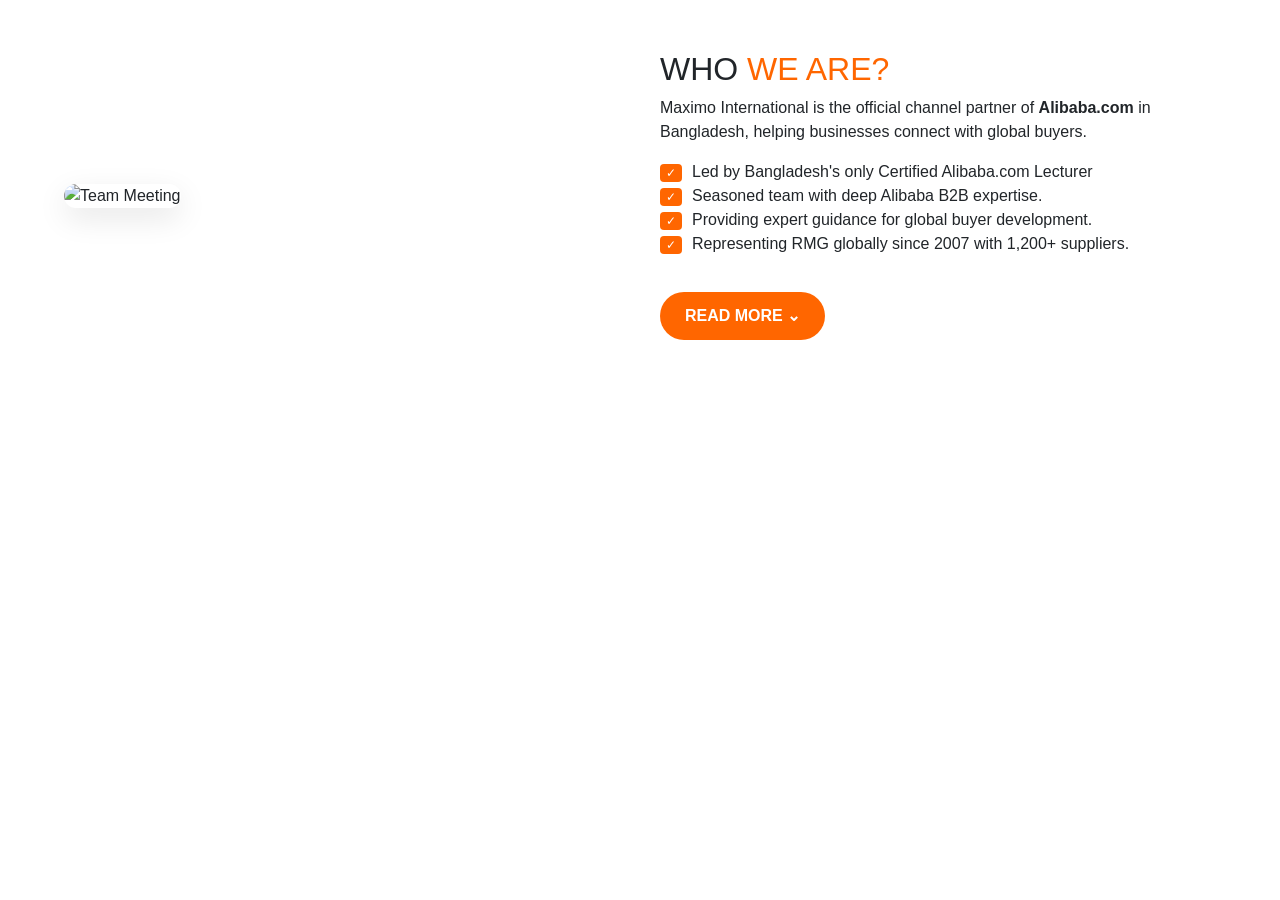
==== test.html @ c6def7f7 "Done" ====
<!DOCTYPE html>
<html lang="en">
<head>
    <meta charset="UTF-8">
    <meta name="viewport" content="width=device-width, initial-scale=1.0">
    <link href="https://cdn.jsdelivr.net/npm/bootstrap@5.3.0/dist/css/bootstrap.min.css" rel="stylesheet">
    <style>
       :root {
    --orange: #ff6600;
    --dark-grey: #333;
}

.about-container {
    padding: 50px 5%;
    font-family: Arial, sans-serif;
}

.content-wrapper {
    display: flex;
    gap: 40px;
    align-items: center;
    flex-wrap: wrap; /* Makes it responsive */
}

.image-box, .text-box {
    flex: 1;
    min-width: 300px;
}

.image-box img {
    width: 100%;
    border-radius: 15px;
    box-shadow: 0 10px 30px rgba(0,0,0,0.1);
}

.orange-text { color: var(--orange); }

.feature-list {
    list-style: none;
    padding: 0;
}

.feature-list li::before {
    content: "✓";
    background: var(--orange);
    color: white;
    margin-right: 10px;
    padding: 2px 6px;
    border-radius: 4px;
    font-size: 12px;
}

#read-more-btn {
    background-color: var(--orange);
    color: white;
    border: none;
    padding: 12px 25px;
    border-radius: 25px;
    cursor: pointer;
    font-weight: bold;
    margin-top: 20px;
    transition: 0.3s;
}

/* Logic Classes */
.hidden {
    display: none;
}

.expanded-text {
    margin-top: 15px;
    line-height: 1.6;
    color: #555;
    animation: fadeIn 0.5s ease-in;
}

@keyframes fadeIn {
    from { opacity: 0; }
    to { opacity: 1; }
}
    </style>
</head>
<body>
    <section class="about-container">
    <div class="content-wrapper">
        <div class="image-box">
            <img src="your-image-path.jpg" alt="Team Meeting">
        </div>

        <div class="text-box">
            <h2 class="title">WHO <span class="orange-text">WE ARE?</span></h2>
            <p class="description">
                Maximo International is the official channel partner of <strong>Alibaba.com</strong> 
                in Bangladesh, helping businesses connect with global buyers.
            </p>
            
            <ul class="feature-list">
                <li>Led by Bangladesh's only Certified Alibaba.com Lecturer</li>
                <li>Seasoned team with deep Alibaba B2B expertise.</li>
                <li>Providing expert guidance for global buyer development.</li>
                <li>Representing RMG globally since 2007 with 1,200+ suppliers.</li>
            </ul>

            <div id="more-content" class="hidden">
                <p>We provide end-to-end support for digital transformation in the Ready-Made Garments (RMG) sector. Our mission is to bridge the gap between local manufacturers and the international marketplace through data-driven strategies.</p>
            </div>

            <button id="read-more-btn" onclick="toggleContent()">READ MORE <span>⌄</span></button>
        </div>
    </div>
</section>

<script>
    function toggleContent() {
    const moreText = document.getElementById("more-content");
    const btnText = document.getElementById("read-more-btn");

    if (moreText.classList.contains("hidden")) {
        // Show content
        moreText.classList.remove("hidden");
        moreText.classList.add("expanded-text");
        btnText.innerHTML = "READ LESS <span>⌃</span>";
    } else {
        // Hide content
        moreText.classList.add("hidden");
        moreText.classList.remove("expanded-text");
        btnText.innerHTML = "READ MORE <span>⌄</span>";
    }
}
</script>
</body>
</html>
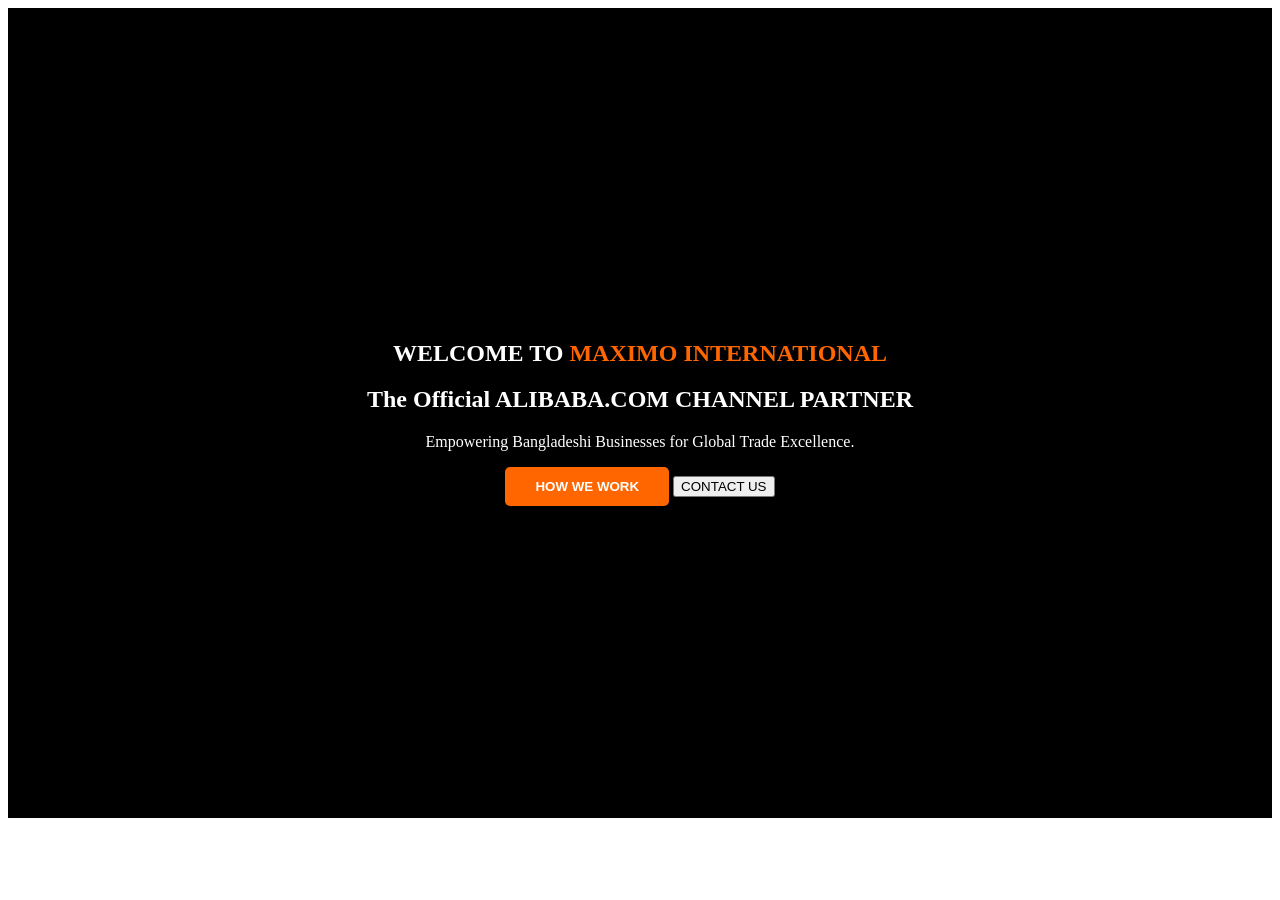
==== commit 46c619a8: "Dessign done" ====
--- a/test.html
+++ b/test.html
@@ -1,132 +1,153 @@
 <!DOCTYPE html>
 <html lang="en">
+
 <head>
     <meta charset="UTF-8">
     <meta name="viewport" content="width=device-width, initial-scale=1.0">
-    <link href="https://cdn.jsdelivr.net/npm/bootstrap@5.3.0/dist/css/bootstrap.min.css" rel="stylesheet">
+    <title>Document</title>
+    <link rel="stylesheet" href="https://cdn.jsdelivr.net/npm/swiper@11/swiper-bundle.min.css" />
     <style>
-       :root {
-    --orange: #ff6600;
-    --dark-grey: #333;
-}
+        .hero-wrapper {
+            position: relative;
+            width: 100%;
+            height: 90vh;
+            /* Professional hero height */
+            overflow: hidden;
+            background-color: #000;
+        }
 
-.about-container {
-    padding: 50px 5%;
-    font-family: Arial, sans-serif;
-}
+        /* Static Content Overlay */
+        .hero-static-content {
+            position: absolute;
+            top: 0;
+            left: 0;
+            width: 100%;
+            height: 100%;
+            z-index: 10;
+            display: flex;
+            align-items: center;
+            justify-content: center;
+            text-align: center;
+            color: white;
+            pointer-events: none;
+            /* Allows arrows/pagination to be clickable */
+        }
 
-.content-wrapper {
-    display: flex;
-    gap: 40px;
-    align-items: center;
-    flex-wrap: wrap; /* Makes it responsive */
-}
+        .hero-static-content .container {
+            pointer-events: auto;
+        }
 
-.image-box, .text-box {
-    flex: 1;
-    min-width: 300px;
-}
+        /* Re-enable button clicks */
 
-.image-box img {
-    width: 100%;
-    border-radius: 15px;
-    box-shadow: 0 10px 30px rgba(0,0,0,0.1);
-}
+        .hero-static-content h2 span {
+            color: #ff6600;
+            font-weight: bold;
+        }
 
-.orange-text { color: var(--orange); }
+        .btn-orange {
+            background: #ff6600;
+            color: white;
+            border: none;
+            padding: 12px 30px;
+            cursor: pointer;
+            border-radius: 5px;
+            font-weight: 600;
+        }
 
-.feature-list {
-    list-style: none;
-    padding: 0;
-}
+        /* Background Slider */
+        .myHeroSlider {
+            position: relative;
+            width: 100%;
+            
+        }
 
-.feature-list li::before {
-    content: "✓";
-    background: var(--orange);
-    color: white;
-    margin-right: 10px;
-    padding: 2px 6px;
-    border-radius: 4px;
-    font-size: 12px;
-}
+        .swiper-slide {
+            background-size: cover;
+            background-position: center;
+            filter: brightness(0.5);
+            /* Automatically darkens background images for text legibility */
+        }
 
-#read-more-btn {
-    background-color: var(--orange);
-    color: white;
-    border: none;
-    padding: 12px 25px;
-    border-radius: 25px;
-    cursor: pointer;
-    font-weight: bold;
-    margin-top: 20px;
-    transition: 0.3s;
-}
+       
+        .swiper-button-next,
+        .swiper-button-prev {
+            background: rgba(255, 255, 255, 0.1);
+            backdrop-filter: blur(8px);
+            width: 50px;
+            height: 50px;
+            border-radius: 50%;
+            transition: 0.3s ease;
+        }
 
-/* Logic Classes */
-.hidden {
-    display: none;
-}
+        .swiper-button-next:after,
+        .swiper-button-prev:after {
+            font-size: 18px;
+            font-weight: bold;
+        }
 
-.expanded-text {
-    margin-top: 15px;
-    line-height: 1.6;
-    color: #555;
-    animation: fadeIn 0.5s ease-in;
-}
-
-@keyframes fadeIn {
-    from { opacity: 0; }
-    to { opacity: 1; }
-}
+        .swiper-button-next:hover,
+        .swiper-button-prev:hover {
+            background: #ff6600;
+            color: white !important;
+        }
     </style>
 </head>
+
 <body>
-    <section class="about-container">
-    <div class="content-wrapper">
-        <div class="image-box">
-            <img src="your-image-path.jpg" alt="Team Meeting">
+    <section class="hero-wrapper">
+
+        <div class="hero-static-content">
+            <div class="container">
+                <h2>WELCOME TO <span>MAXIMO INTERNATIONAL</span></h2>
+                <h1>The Official ALIBABA.COM CHANNEL PARTNER</h1>
+                <p>Empowering Bangladeshi Businesses for Global Trade Excellence.</p>
+                <div class="hero-btns">
+                    <button class="btn-orange">HOW WE WORK</button>
+                    <button class="btn-outline">CONTACT US</button>
+                </div>
+            </div>
         </div>
 
-        <div class="text-box">
-            <h2 class="title">WHO <span class="orange-text">WE ARE?</span></h2>
-            <p class="description">
-                Maximo International is the official channel partner of <strong>Alibaba.com</strong> 
-                in Bangladesh, helping businesses connect with global buyers.
-            </p>
-            
-            <ul class="feature-list">
-                <li>Led by Bangladesh's only Certified Alibaba.com Lecturer</li>
-                <li>Seasoned team with deep Alibaba B2B expertise.</li>
-                <li>Providing expert guidance for global buyer development.</li>
-                <li>Representing RMG globally since 2007 with 1,200+ suppliers.</li>
-            </ul>
-
-            <div id="more-content" class="hidden">
-                <p>We provide end-to-end support for digital transformation in the Ready-Made Garments (RMG) sector. Our mission is to bridge the gap between local manufacturers and the international marketplace through data-driven strategies.</p>
+        <div class="swiper myHeroSlider">
+            <div class="swiper-wrapper">
+                <div class="swiper-slide" style="background-image: url('assets/img/news.jpg');"></div>
+                <div class="swiper-slide"
+                    style="background-image: url(assets/img/b511b8cc-27ce-4964-85b2-a33226e879a0\ \(1\).jpg);">
+                </div>
+                <div class="swiper-slide"
+                    style="background-image: url('assets/img/event1.jpg');">
+                </div>
             </div>
 
-            <button id="read-more-btn" onclick="toggleContent()">READ MORE <span>⌄</span></button>
+            <div class="swiper-button-next"></div>
+            <div class="swiper-button-prev"></div>
+            <div class="swiper-pagination"></div>
         </div>
-    </div>
-</section>
+    </section>
+    <script src="https://cdn.jsdelivr.net/npm/swiper@11/swiper-bundle.min.js"></script>
+    <script>
+        const swiper = new Swiper('.myHeroSlider', {
+  loop: true,
+  effect: 'fade', // Fade is more professional for fixed text
+  fadeEffect: { crossFade: true },
+  speed: 1500, // Smooth transition speed
+  autoplay: {
+    delay: 5000,
+    disableOnInteraction: false,
+  },
+  navigation: {
+    nextEl: '.swiper-button-next',
+    prevEl: '.swiper-button-prev',
+  },
+  pagination: {
+    el: '.swiper-pagination',
+    clickable: true,
+  },
+  keyboard: {
+    enabled: true, // Enables Arrow Key control
+  },
+});
+    </script>
+</body>
 
-<script>
-    function toggleContent() {
-    const moreText = document.getElementById("more-content");
-    const btnText = document.getElementById("read-more-btn");
-
-    if (moreText.classList.contains("hidden")) {
-        // Show content
-        moreText.classList.remove("hidden");
-        moreText.classList.add("expanded-text");
-        btnText.innerHTML = "READ LESS <span>⌃</span>";
-    } else {
-        // Hide content
-        moreText.classList.add("hidden");
-        moreText.classList.remove("expanded-text");
-        btnText.innerHTML = "READ MORE <span>⌄</span>";
-    }
-}
-</script>
-</body>
-</html>
+</html>
